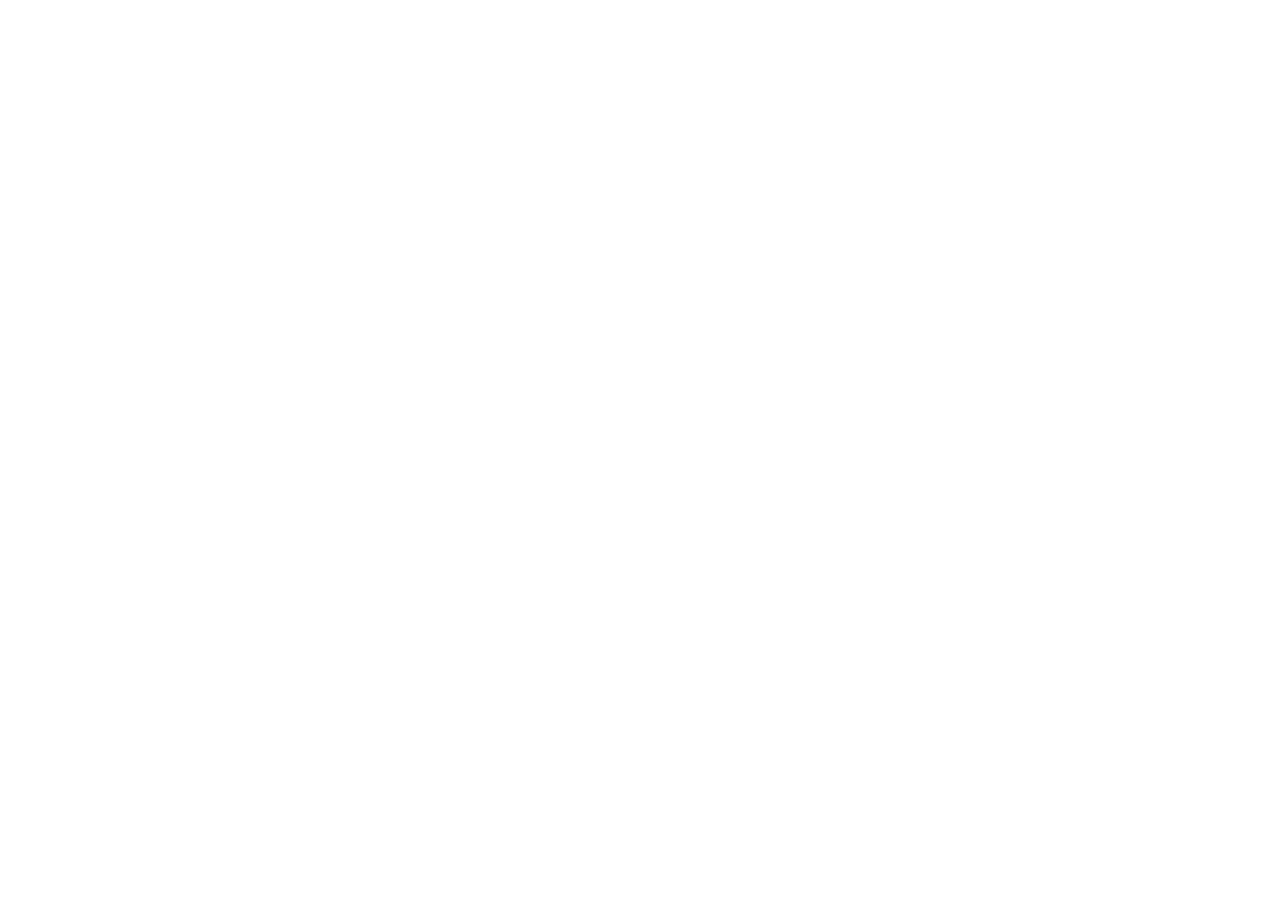
==== index.html @ aa62b5b0 "primeiro commit do html" ====
<!DOCTYPE html>
<html lang="en">
<head>
    <meta charset="UTF-8">
    <meta name="viewport" content="width=device-width, initial-scale=1.0">
    <title>Feedback</title>
</head>
<body>
    
</body>
</html>
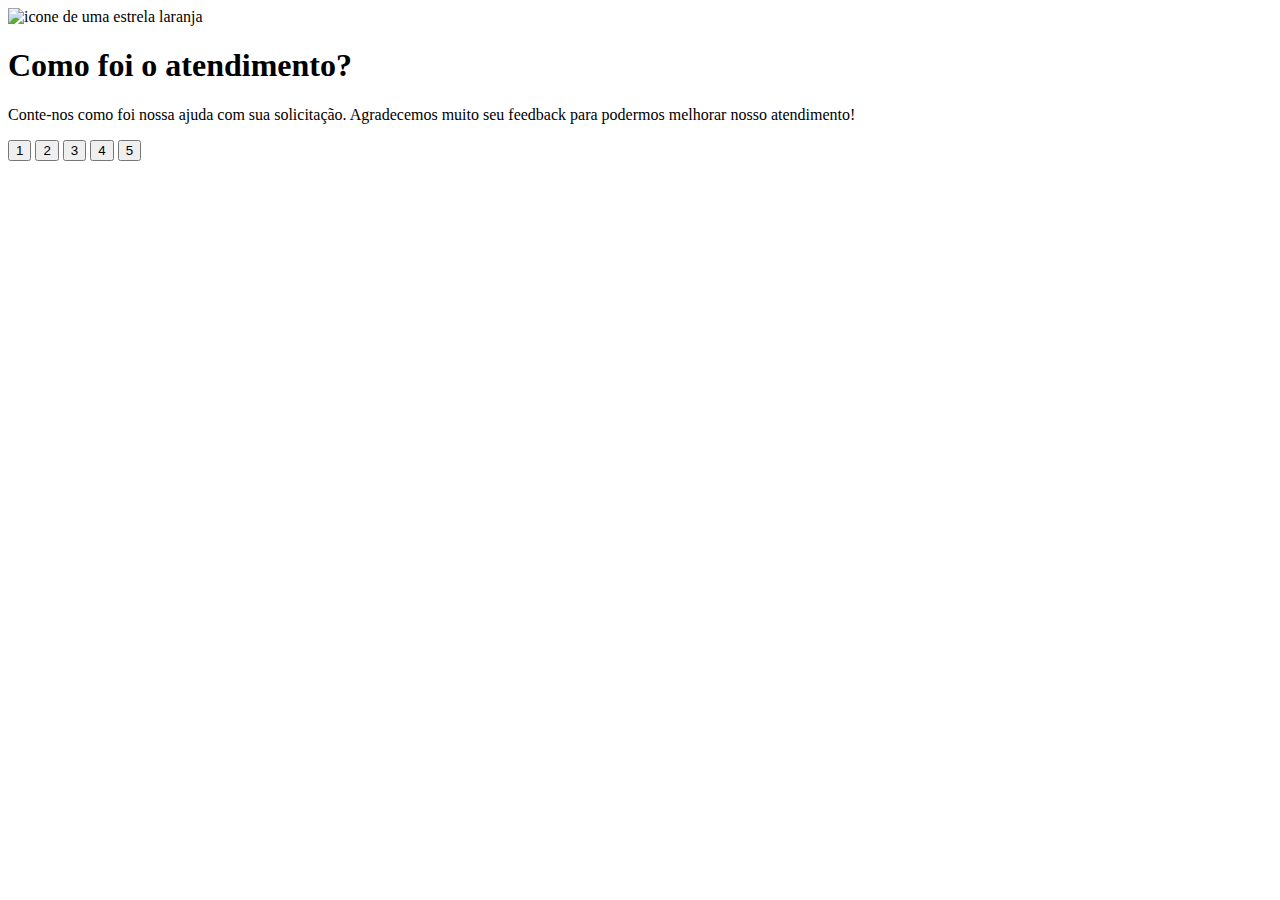
==== commit 49d3d5b9: "segundo commit do html" ====
--- a/index.html
+++ b/index.html
@@ -6,6 +6,20 @@
     <title>Feedback</title>
 </head>
 <body>
-    
+   <div class="card">
+<div>
+    <img src="./images/icon-star.svg" alt="icone de uma estrela laranja">
+</div>
+
+<h1>Como foi o atendimento?</h1>
+<p>Conte-nos como foi nossa ajuda com sua solicitação. Agradecemos muito seu feedback para podermos melhorar nosso atendimento!</p>
+<div>
+    <button>1</button>
+    <button>2</button>
+    <button>3</button>
+    <button>4</button>
+    <button>5</button>
+</div>
+   </div> 
 </body>
 </html>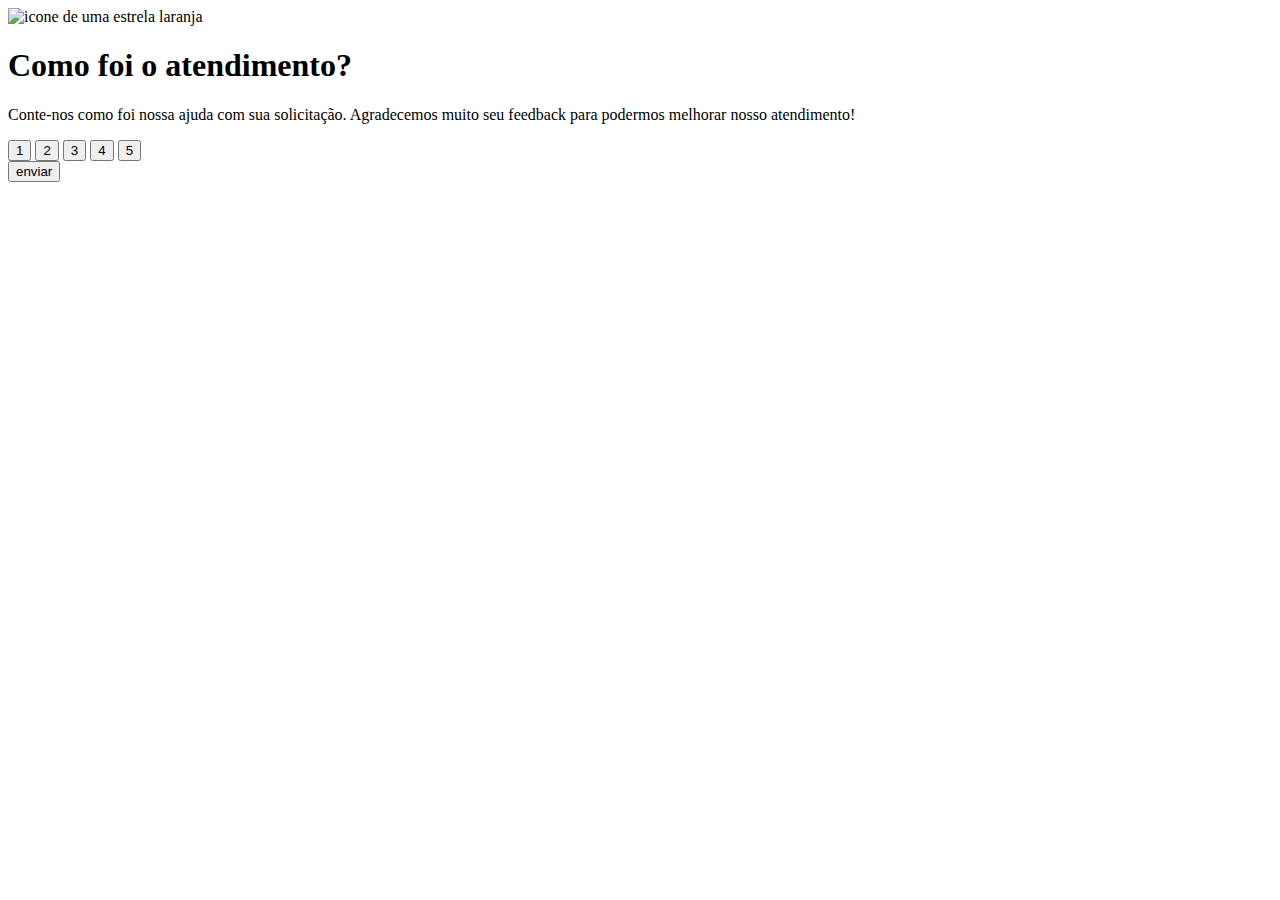
==== commit e03c02c3: "terceiro commit do html" ====
--- a/index.html
+++ b/index.html
@@ -7,19 +7,20 @@
 </head>
 <body>
    <div class="card">
-<div>
+<div class="estrela">
     <img src="./images/icon-star.svg" alt="icone de uma estrela laranja">
 </div>
 
 <h1>Como foi o atendimento?</h1>
 <p>Conte-nos como foi nossa ajuda com sua solicitação. Agradecemos muito seu feedback para podermos melhorar nosso atendimento!</p>
-<div>
+<div class="notas">
     <button>1</button>
     <button>2</button>
     <button>3</button>
     <button>4</button>
     <button>5</button>
 </div>
+<button>enviar</button>
    </div> 
 </body>
 </html>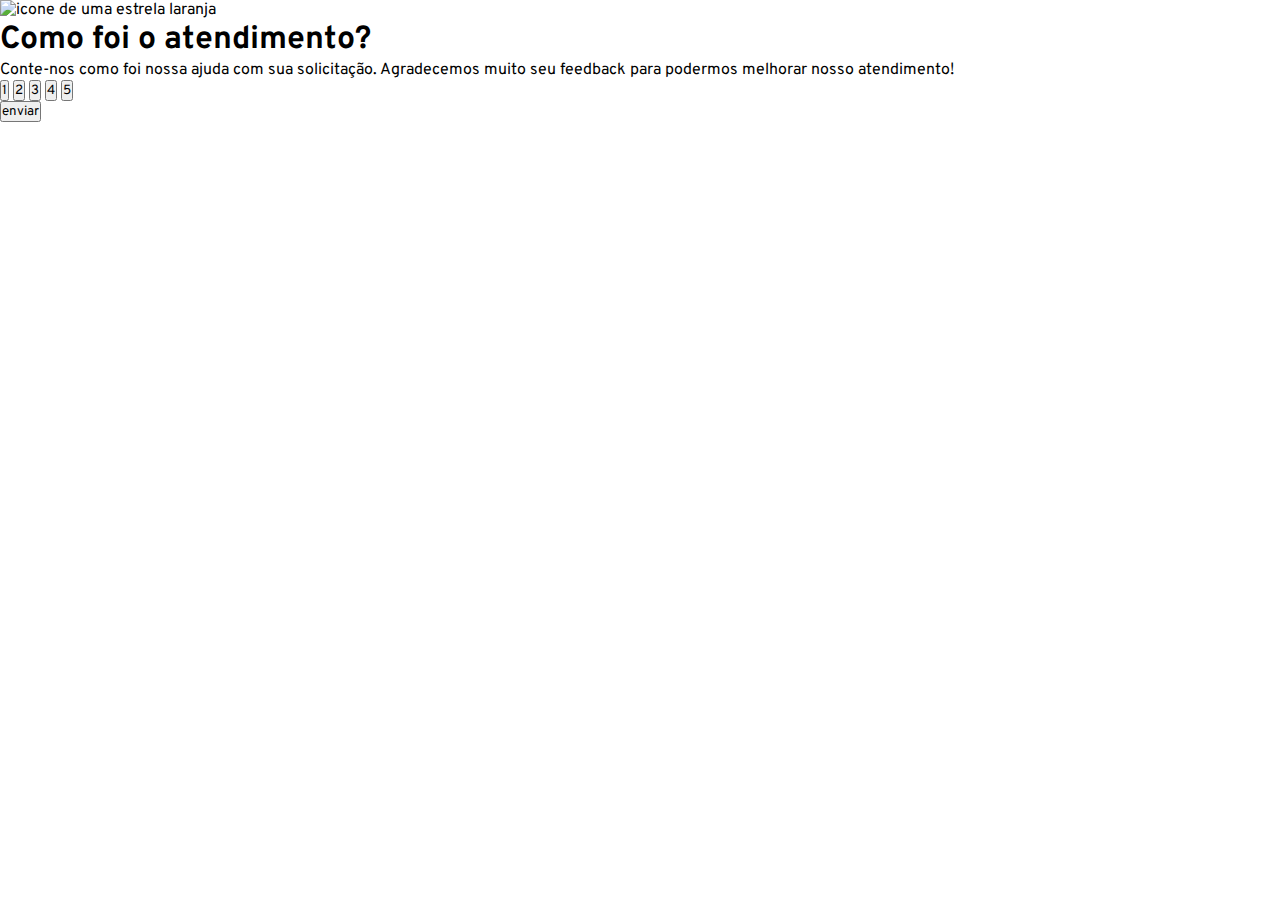
==== commit c9ab7c82: "quarto commit do html e primeiro commit do css" ====
--- a/index.html
+++ b/index.html
@@ -4,6 +4,10 @@
     <meta charset="UTF-8">
     <meta name="viewport" content="width=device-width, initial-scale=1.0">
     <title>Feedback</title>
+    <link rel="stylesheet" href="style.css">
+    <link rel="preconnect" href="https://fonts.googleapis.com">
+<link rel="preconnect" href="https://fonts.gstatic.com" crossorigin>
+<link href="https://fonts.googleapis.com/css2?family=Overpass:ital,wght@0,100..900;1,100..900&display=swap" rel="stylesheet">
 </head>
 <body>
    <div class="card">
--- a/style.css
+++ b/style.css
@@ -0,0 +1,6 @@
+*{
+    margin: 0;
+    padding: 0;
+    box-sizing: border-box;
+    font-family: "Overpass", sans-serif;
+}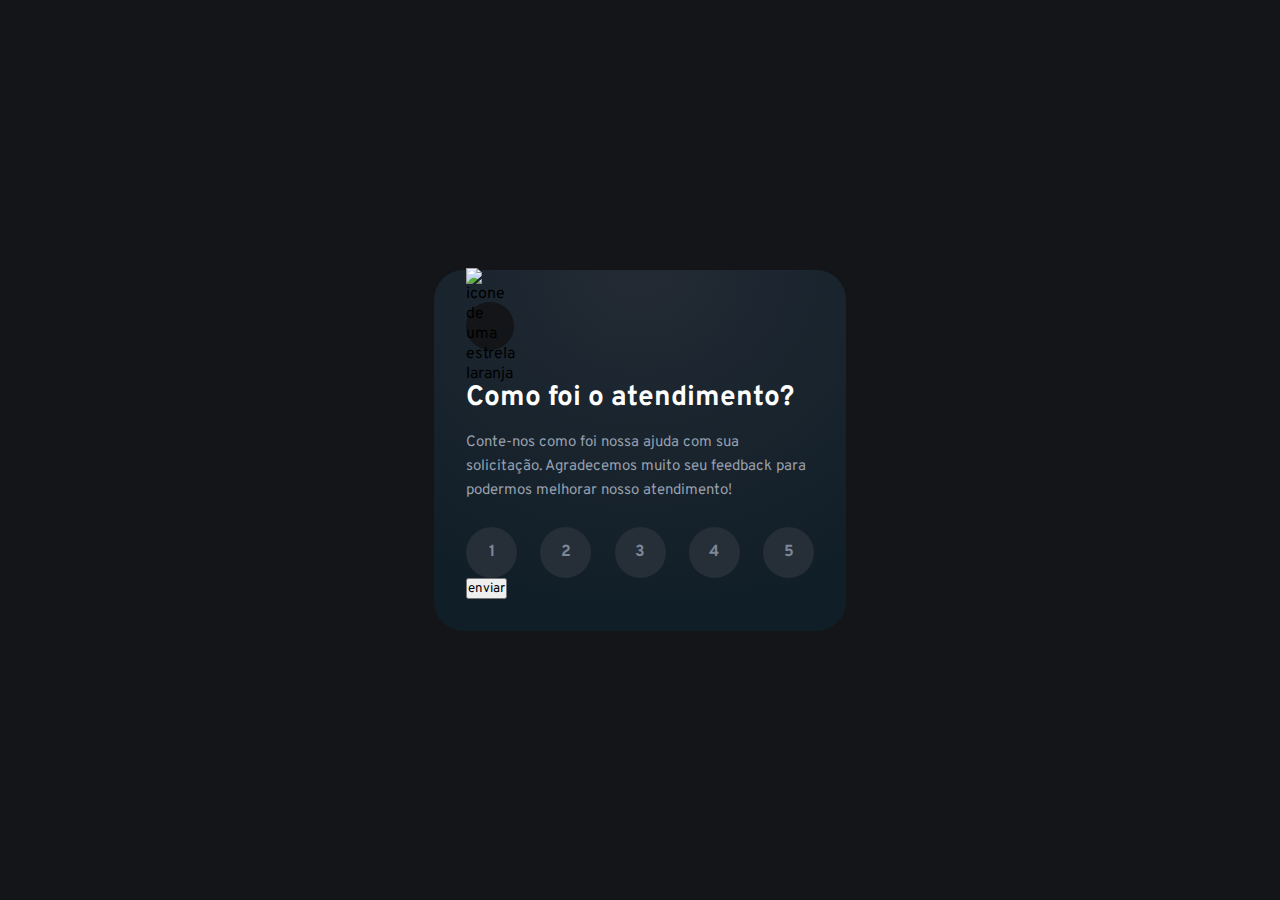
==== commit fde3f073: "quinto commit do css" ====
--- a/index.html
+++ b/index.html
@@ -17,7 +17,7 @@
 
 <h1>Como foi o atendimento?</h1>
 <p>Conte-nos como foi nossa ajuda com sua solicitação. Agradecemos muito seu feedback para podermos melhorar nosso atendimento!</p>
-<div class="notas">
+<div class="botoes">
     <button>1</button>
     <button>2</button>
     <button>3</button>
--- a/style.css
+++ b/style.css
@@ -3,4 +3,76 @@
     padding: 0;
     box-sizing: border-box;
     font-family: "Overpass", sans-serif;
+    -webkit-font-smoothing: antialiased;
+}
+
+:root{
+    --dark-blue: #262E38;
+    --light-gray: #969FAD;
+    --medium-gray: #7C8798;
+    --orange: #FC7614;
+    --white: #FFF;
+    --very-dark-blue:#131518;
+    --black-gradient: radial-gradient(98.96% 98.96% at 50% 0%, #232A34 0%, #101E27 100%);
+}
+
+body{
+
+background-color: var(--very-dark-blue);
+height: 100svh;
+display: flex;
+justify-content: center;
+align-items: center;
+}
+
+.card{
+    background: var(--black-gradient);
+    max-width: 412px;
+    padding: 32px;
+    border-radius: 30px;
+}
+
+.card h1{
+    color: #FFF;
+    font-size: 28px;
+    margin-bottom: 15px;
+}
+
+.card p{
+    color: var(--light-gray);
+    font-size: 15px;
+    line-height: 24px;
+    margin-bottom: 24px;
+}
+
+.estrela{
+    background-color: var(--very-dark-blue);
+    width: 48px;
+    height: 48px;
+    display: flex;
+    justify-content: center;
+    align-items: center;
+    border-radius: 50%;
+    margin-bottom: 30px;
+}
+
+.botoes{
+display: flex;
+justify-content: space-between;
+}
+
+.botoes button {
+    width: 51px;
+    height: 51px;
+    font-size: 16px;
+    font-weight: 700;
+    line-height: 24px;
+    border-radius: 50%;
+    border: none;
+    color: var(--medium-gray);
+    background-color: var(--dark-blue);
+}
+
+.botoes button:hover {
+
 }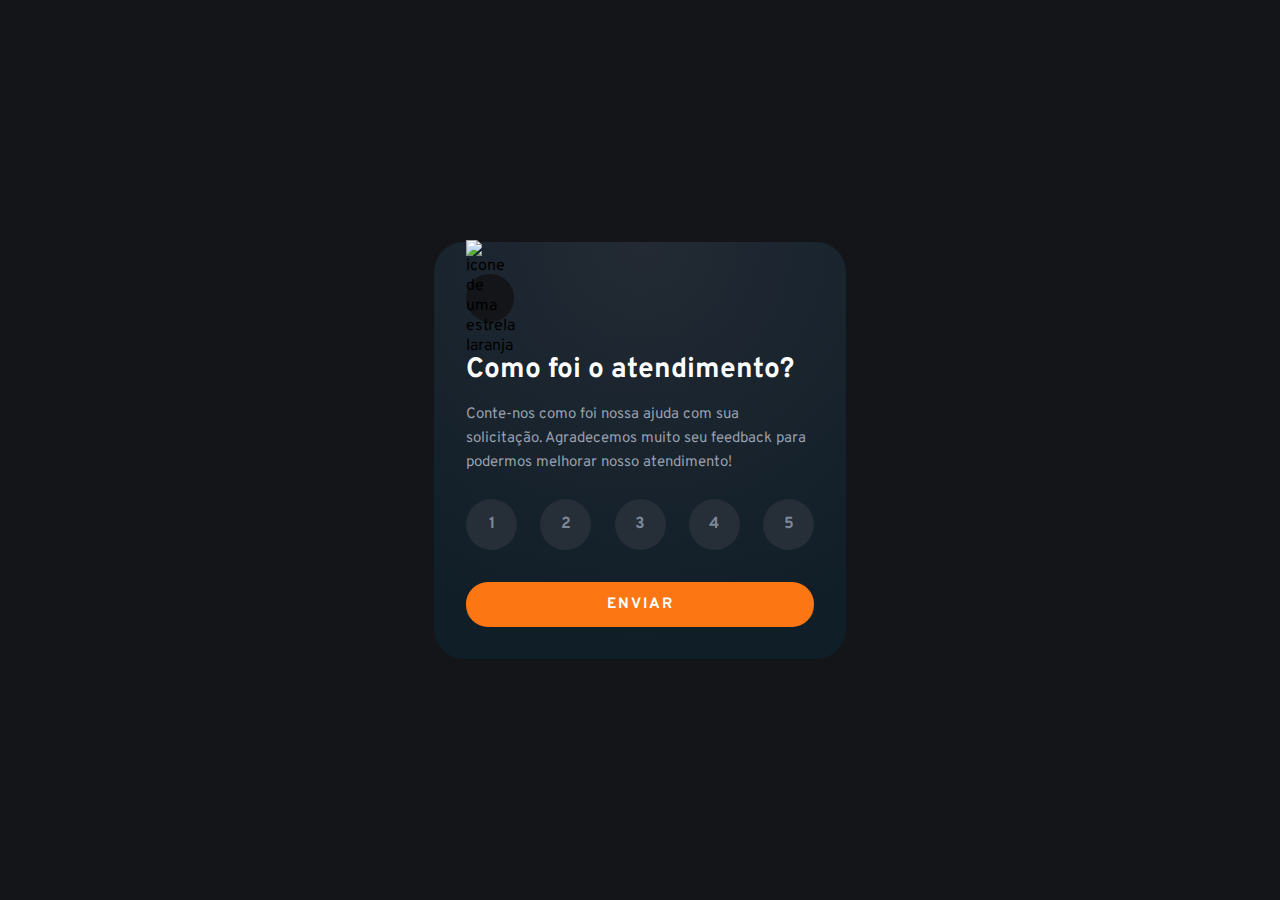
==== commit 93a1452c: "quinto commit do html e sétimo commit do css" ====
--- a/index.html
+++ b/index.html
@@ -24,7 +24,7 @@
     <button>4</button>
     <button>5</button>
 </div>
-<button>enviar</button>
-   </div> 
+  <a href="">enviar</a>
+</div> 
 </body>
 </html>--- a/style.css
+++ b/style.css
@@ -59,6 +59,7 @@
 .botoes{
 display: flex;
 justify-content: space-between;
+margin-bottom: 32px;
 }
 
 .botoes button {
@@ -71,8 +72,40 @@
     border: none;
     color: var(--medium-gray);
     background-color: var(--dark-blue);
+    transition: all ease-in-out 0.3s;
 }
 
 .botoes button:hover {
+color: var(--white);
+background-color: var(--orange);
+cursor: pointer;
+}
 
+.botoes button:focus{
+    color: var(--white);
+    background-color: var(--light-gray);
+}
+
+.card > a{
+width: 100%;
+display: block;
+padding: 13px;
+background-color: var(--orange);
+border: none;
+border-radius: 22px;
+font-size: 15px;
+font-weight: 700;
+text-transform: uppercase;
+letter-spacing: 2px;
+color: var(--white);
+transition: all ease-in-out 0.3s;
+text-align: center;
+text-decoration: none;
+
+}
+
+.card > a:hover{
+    color: var(--orange);
+    background-color: var(--white);
+    cursor: pointer;
 }